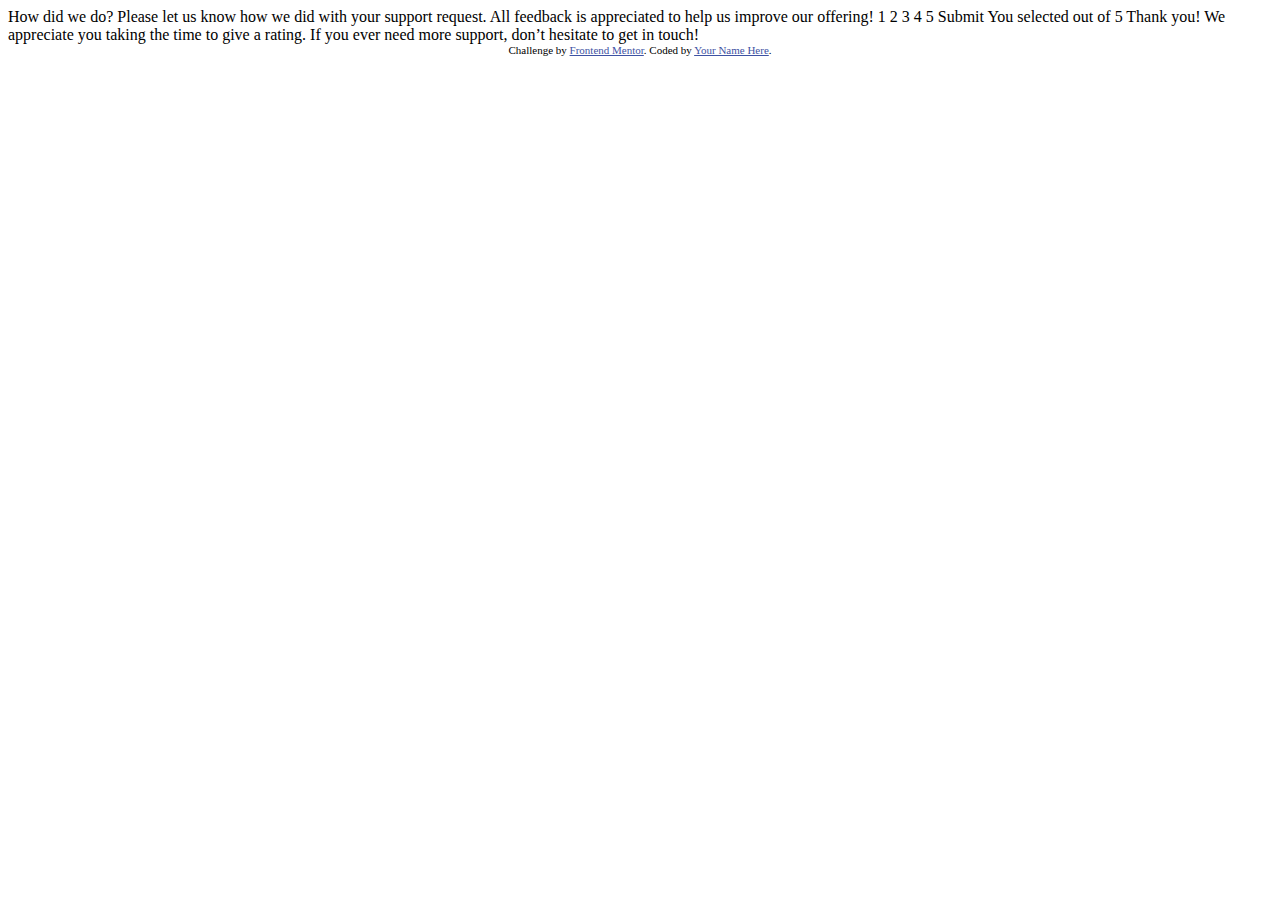
==== Desafio/index.html @ 3133f118 "Add files via upload" ====
<!DOCTYPE html>
<html lang="en">
<head>
  <meta charset="UTF-8">
  <meta name="viewport" content="width=device-width, initial-scale=1.0"> <!-- displays site properly based on user's device -->

  <link rel="icon" type="image/png" sizes="32x32" href="./images/favicon-32x32.png">
  
  <title>Frontend Mentor | Interactive rating component</title>

  <!-- Feel free to remove these styles or customise in your own stylesheet 👍 -->
  <style>
    .attribution { font-size: 11px; text-align: center; }
    .attribution a { color: hsl(228, 45%, 44%); }
  </style>
</head>
<body>

  <!-- Rating state start -->

  How did we do?

  Please let us know how we did with your support request. All feedback is appreciated 
  to help us improve our offering!

  1 2 3 4 5

  Submit

  <!-- Rating state end -->

  <!-- Thank you state start -->

  You selected <!-- Add rating here --> out of 5

  Thank you!

  We appreciate you taking the time to give a rating. If you ever need more support, 
  don’t hesitate to get in touch!

  <!-- Thank you state end -->

  
  <div class="attribution">
    Challenge by <a href="https://www.frontendmentor.io?ref=challenge" target="_blank">Frontend Mentor</a>. 
    Coded by <a href="#">Your Name Here</a>.
  </div>
</body>
</html>
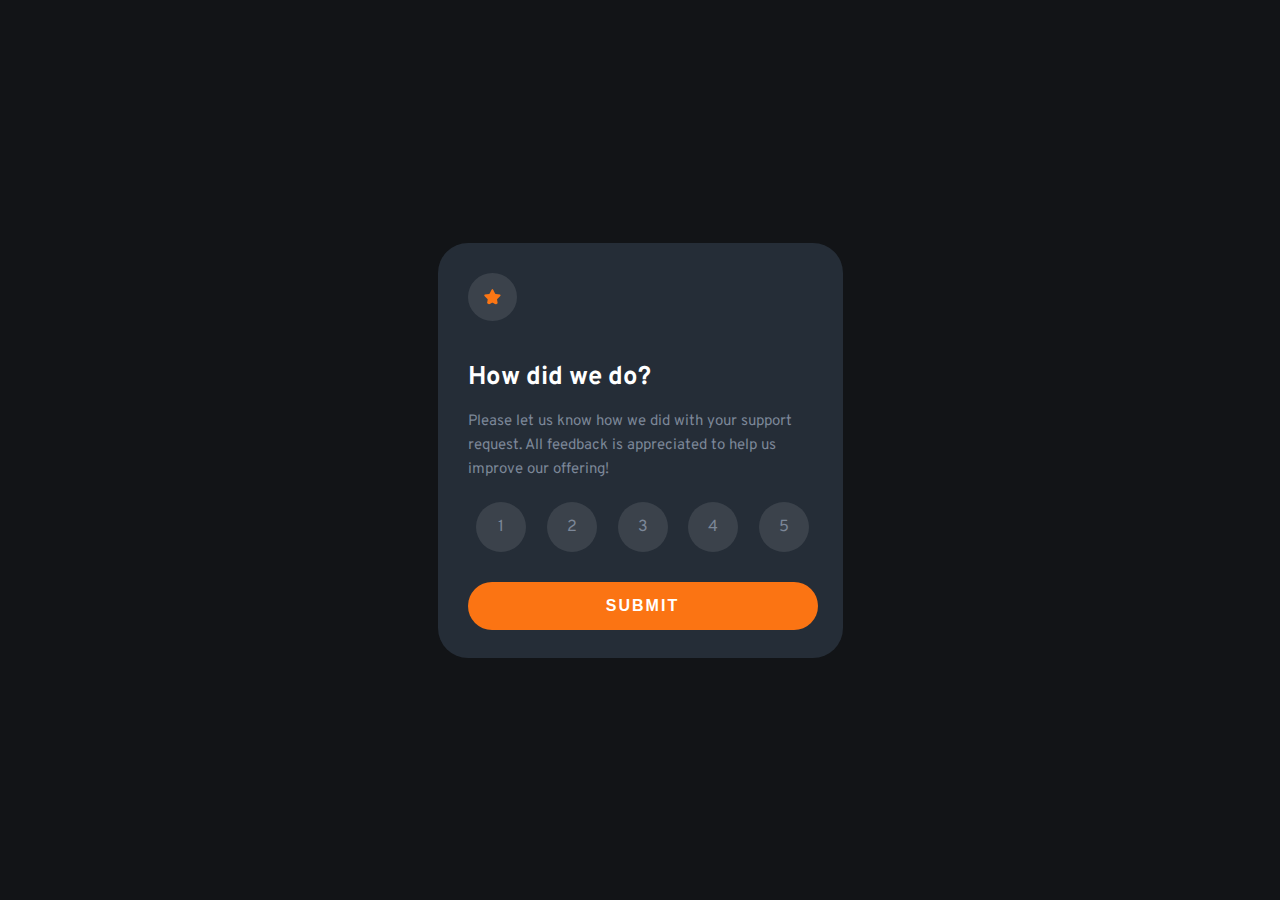
==== commit 698a58e8: "Refatorado" ====
--- a/Desafio/index.html
+++ b/Desafio/index.html
@@ -1,49 +1,44 @@
-<!DOCTYPE html>
 <html lang="en">
+
 <head>
   <meta charset="UTF-8">
-  <meta name="viewport" content="width=device-width, initial-scale=1.0"> <!-- displays site properly based on user's device -->
+  <meta http-equiv="X-UA-Compatible" content="IE=edge">
+  <meta name="viewport" content="width=device-width, initial-scale=1.0">
+  <link rel="stylesheet" href="./reset.css">
+  <link rel="stylesheet" href="./style.css">
+  <link rel="preconnect" href="https://fonts.googleapis.com">
+  <link rel="preconnect" href="https://fonts.gstatic.com" crossorigin>
+  <link href="https://fonts.googleapis.com/css2?family=Overpass:wght@400;700&display=swap" rel="stylesheet">
 
-  <link rel="icon" type="image/png" sizes="32x32" href="./images/favicon-32x32.png">
-  
-  <title>Frontend Mentor | Interactive rating component</title>
+  <title>Document</title>
+</head>
 
-  <!-- Feel free to remove these styles or customise in your own stylesheet 👍 -->
-  <style>
-    .attribution { font-size: 11px; text-align: center; }
-    .attribution a { color: hsl(228, 45%, 44%); }
-  </style>
-</head>
+
 <body>
+  <section class="principal">
+    <img class="icone" src="./images/icon-star.svg" alt="">
+    <h1 class="titulo">How did we do?</h1>
+    <p>Please let us know how we did with your support request. All feedback is appreciated
+      to help us improve our offering!</p>
+    <ul class="lista">
+      <li class="listaItem">1</li>
+      <li class="listaItem">2</li>
+      <li class="listaItem">3</li>
+      <li class="listaItem">4</li>
+      <li class="listaItem">5</li>
+    </ul>
+    <button class="botao">SUBMIT</button>
+  </section>
 
-  <!-- Rating state start -->
+  <section class="principal resultado">
+    <img class="imagem" src="./images/illustration-thank-you.svg" alt="">
+    <span class="mensagem">You selected <span class="nota"></span> out of 5</span>
+    <h1 class="titulo titulo2">Thank You!</h1>
+    <p class="paragrafo"> We appreciate you taking the time to give a rating. If you ever need more support,
+      don’t hesitate to get in touch!</p>
 
-  How did we do?
+  </section>
+  <script src="./main.js"></script>
+</body>
 
-  Please let us know how we did with your support request. All feedback is appreciated 
-  to help us improve our offering!
-
-  1 2 3 4 5
-
-  Submit
-
-  <!-- Rating state end -->
-
-  <!-- Thank you state start -->
-
-  You selected <!-- Add rating here --> out of 5
-
-  Thank you!
-
-  We appreciate you taking the time to give a rating. If you ever need more support, 
-  don’t hesitate to get in touch!
-
-  <!-- Thank you state end -->
-
-  
-  <div class="attribution">
-    Challenge by <a href="https://www.frontendmentor.io?ref=challenge" target="_blank">Frontend Mentor</a>. 
-    Coded by <a href="#">Your Name Here</a>.
-  </div>
-</body>
 </html>--- a/Desafio/style.css
+++ b/Desafio/style.css
@@ -0,0 +1,155 @@
+body {
+  display: flex;
+  justify-content: center;
+  align-items: center;
+
+  background-color: hsl(216, 12%, 8%);
+
+  font-family: "Overpass", sans-serif;
+}
+
+.icone {
+  position: absolute;
+  top: 30px;
+  left: 30px;
+
+  border-radius: 50%;
+  padding: 1rem;
+
+  background-color: rgba(255, 255, 255, 0.1);
+}
+
+.titulo {
+  font-weight: 700;
+  font-size: 1.6rem;
+
+  margin-bottom: 20px;
+  padding-top: 10px;
+
+  align-self: flex-start;
+  color: hsl(0, 0%, 100%);
+}
+
+p {
+  margin-bottom: 20px;
+  color: hsl(216, 12%, 54%);
+  font-size: 15px;
+  line-height: 1.6;
+}
+
+.principal {
+  position: relative;
+
+  display: flex;
+  flex-direction: column;
+  justify-content: center;
+  align-items: center;
+
+  padding: 25px;
+  padding-top: 110px;
+  padding-left: 30px;
+
+  width: 350px;
+  height: 280px;
+  border-radius: 30px;
+
+  background-color: hsl(213, 19%, 18%);
+}
+.principal.desativado {
+  display: none;
+}
+
+.resultado {
+  display: none;
+  justify-content: flex-start;
+
+  padding: 50px;
+
+  width: 300px;
+  height: 300px;
+}
+.resultado.ativo {
+  display: flex;
+}
+.botao {
+  display: flex;
+  justify-content: center;
+  justify-content: center;
+
+  width: 100%;
+  padding: 15px;
+  border-radius: 30px;
+  border: none;
+
+  font-weight: bold;
+  letter-spacing: 2px;
+  font-size: 1rem;
+
+  color: hsl(0, 0%, 100%);
+  background-color: hsl(25, 97%, 53%);
+
+  cursor: pointer;
+}
+.botao:hover {
+  background-color: hsl(0, 0%, 100%);
+  color: hsl(25, 97%, 53%);
+}
+
+.lista {
+  display: flex;
+  justify-content: space-between;
+  align-items: center;
+
+  width: 95%;
+  margin-bottom: 30px;
+}
+.listaItem {
+  display: flex;
+  justify-content: center;
+  align-items: center;
+
+  width: 50px;
+  height: 50px;
+  border-radius: 50%;
+
+  background-color: rgba(255, 255, 255, 0.1);
+  color: hsl(216, 12%, 54%);
+
+  cursor: pointer;
+}
+
+.listaItem:hover {
+  background-color: rgba(255, 255, 255, 0.5);
+  color: white;
+}
+
+.listaItem.ativo {
+  font-weight: 700;
+  background-color: hsl(25, 97%, 53%);
+  color: white;
+}
+
+.imagem {
+  max-width: 200px;
+}
+
+.mensagem {
+  border-radius: 40px;
+
+  padding: 0.5rem;
+  margin-top: 30px;
+
+  color: hsl(25, 94%, 70%);
+  background-color: rgba(0, 0, 0, 0.3);
+  opacity: 0.7;
+}
+
+.titulo2 {
+  margin-top: 20px;
+  align-self: center;
+}
+
+.paragrafo {
+  text-align: center;
+  padding-bottom: 20px;
+}
